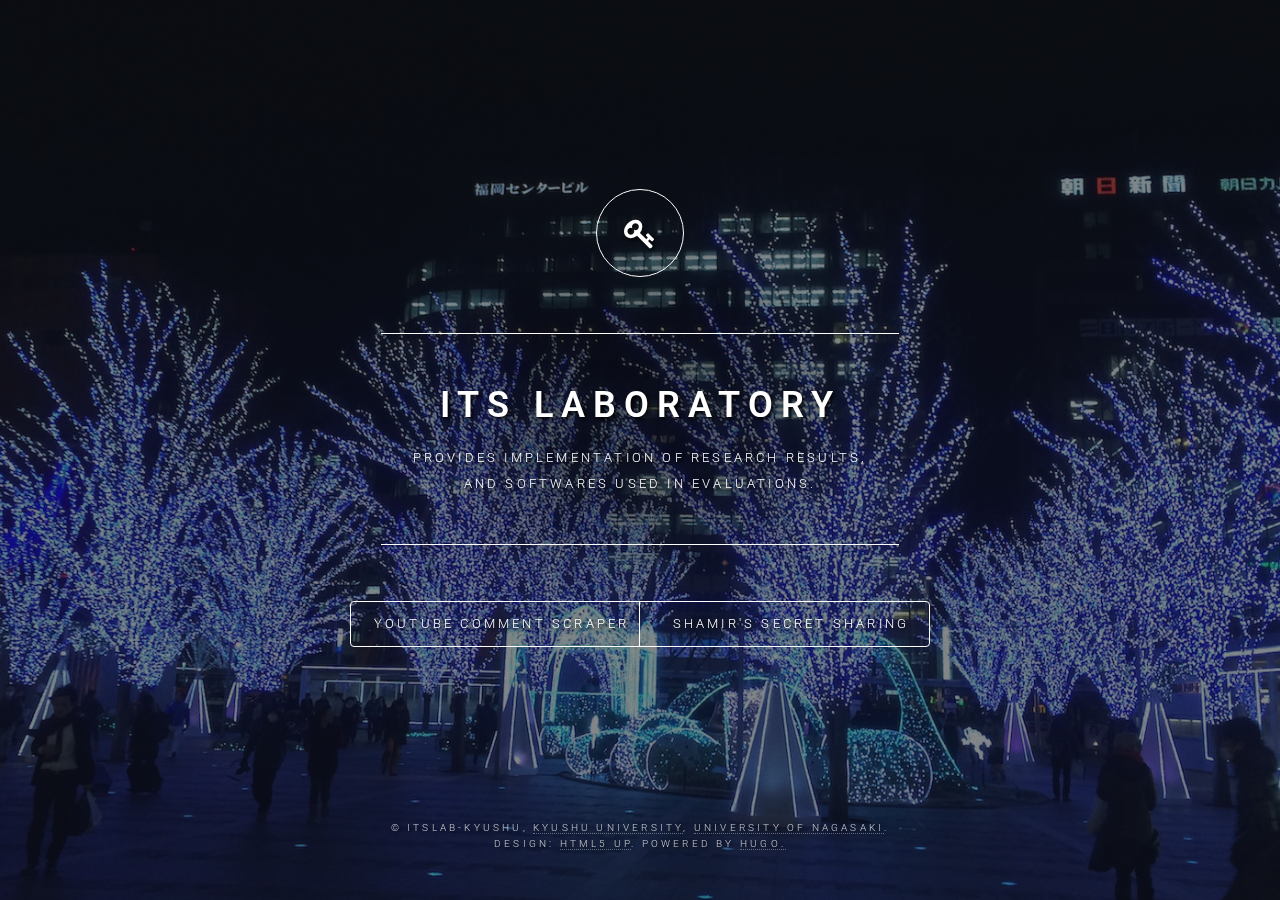
==== index.html @ bc0db04b "Update documentation" ====
<!DOCTYPE html> <html> <head> <meta name="generator" content="Hugo 0.18.1"> <title>ITS Laboratory</title> <meta charset="utf-8"> <meta name="viewport" content="width=device-width,initial-scale=1,user-scalable=no"> <link href="https://fonts.googleapis.com/css?family=Roboto" rel="stylesheet"> <link rel="stylesheet" href="/css/main.css"> <link rel="stylesheet" href="/css/custom.css"> <noscript><link rel="stylesheet" href="/css/noscript.css"></noscript> </head> <body> <div id="wrapper"> <header id="header"> <div class="logo"> <span class="icon fa-key"></span> </div> <div class="content"> <div class="inner"> <h1>ITS Laboratory</h1> <p> Provides implementation of research results, <br> and softwares used in evaluations. </p> </div> </div> <nav> <ul> <li><a href="#youtube-comment-scraper">Youtube Comment Scraper</a></li> <li><a href="#sss">Shamir's Secret Sharing</a></li> </ul> </nav> </header> <div id="main"> <article id="youtube-comment-scraper"> <h2 class="major">Youtube Comment Scraper</h2> <span class="image main"><img class="blur" src="/img/youtube-comment-scraper.png" alt=""></span> <p><a href="https://itslab-kyushu.github.io/youtube-comment-scraper/">Project Page</a></p> <p> Scraping comments from YouTube. This tool is used to collect comments in order to make a dataset for detecting cyberbullying comments. </p> <h3>Publications</h3> <ul> <li> Ziyi Li, <a href="https://www.jkawamoto.info">Junpei Kawamoto</a>, <a href="http://stap.ait.kyushu-u.ac.jp/~fengyk/index-e.html">Yaokai Feng</a>, and Kouichi Sakurai, “Cyberbullying Detection Using Parent-Child Relationship between Comments,” Proc. of the 18th International Conference on Information Integration and Web-based Applications &amp; Services (iiWAS2016), Singapore, Nov. 23-30, 2016. </li> </ul> </article> <article id="sss"> <h2 class="major">Secret Sharing</h2> <span class="image main"><img src="/img/sss.jpg" alt=""></span> <p><a href="https://itslab-kyushu.github.io/sss/">Project Page</a></p> <p> An Implementation of a Secret Sharing scheme. It provides both a GO library implementing a Secret Sharing scheme and a command line tool which distributes and reconstructs your secret files. This software is used as a building block of our proposal, Cross-Group Secret Sharing scheme. </p> <h3>Publications</h3> <ul> <li> Chenyutao Ke, <a href="http://sun.ac.jp/prof/anada/">Hiroaki Anada</a>, <a href="https://www.jkawamoto.info">Junpei Kawamoto</a>, <a href="http://www.is.c.titech.ac.jp/~morozov/">Kirill Morozov</a>, and Kouichi Sakurai, “<a href="http://hdl.handle.net/2324/1563374">Cross-group Secret Sharing for Secure Cloud Storage Service</a>,” Proc. of the Annual International Conference on Ubiquitous Information Management and Communication (IMCOM 2016), pp.63:1-63:8, Vietnam, Jan.4-6, 2016. </li> </ul> </article> </div> <footer id="footer"> <p class="copyright"> &copy; itslab-kyushu, <a href="http://portal.isee.kyushu-u.ac.jp/e/">Kyushu University</a>, <a href="http://sun.ac.jp/e/">University of Nagasaki</a>. <br> Design: <a href="https://html5up.net">HTML5 UP</a>. Powered by <a href="https://www.gohugo.io/">Hugo.</a> </p> </footer> </div> <div id="bg"></div> <script src="/js/jquery.min.js"></script> <script src="/js/skel.min.js"></script> <script src="/js/util.js"></script> <script src="/js/main.js"></script> </body> </html>
---- css/main.css ----
@import url(font-awesome.min.css);@import url("https://fonts.googleapis.com/css?family=Source+Sans+Pro:300italic,600italic,300,600");html,body,div,span,applet,object,iframe,h1,h2,h3,h4,h5,h6,p,blockquote,pre,a,abbr,acronym,address,big,cite,code,del,dfn,em,img,ins,kbd,q,s,samp,small,strike,strong,sub,sup,tt,var,b,u,i,center,dl,dt,dd,ol,ul,li,fieldset,form,label,legend,table,caption,tbody,tfoot,thead,tr,th,td,article,aside,canvas,details,embed,figure,figcaption,footer,header,hgroup,menu,nav,output,ruby,section,summary,time,mark,audio,video{margin:0;padding:0;border:0;font-size:100%;font:inherit;vertical-align:baseline}article,aside,details,figcaption,figure,footer,header,hgroup,menu,nav,section{display:block}body{line-height:1}ol,ul{list-style:none}blockquote,q{quotes:none}blockquote:before,blockquote:after,q:before,q:after{content:'';content:none}table{border-collapse:collapse;border-spacing:0}body{-webkit-text-size-adjust:none}*,*:before,*:after{-moz-box-sizing:border-box;-webkit-box-sizing:border-box;box-sizing:border-box}@-ms-viewport{width:device-width}@media screen and (max-width:480px){html,body{min-width:320px}}body{background:#1b1f22}body.is-loading *,body.is-loading *:before,body.is-loading *:after,body.is-switching *,body.is-switching *:before,body.is-switching *:after{-moz-animation:none!important;-webkit-animation:none!important;-ms-animation:none!important;animation:none!important;-moz-transition:none!important;-webkit-transition:none!important;-ms-transition:none!important;transition:none!important;-moz-transition-delay:none!important;-webkit-transition-delay:none!important;-ms-transition-delay:none!important;transition-delay:none!important}html{font-size:16pt}@media screen and (max-width:1680px){html{font-size:12pt}}@media screen and (max-width:736px){html{font-size:11pt}}@media screen and (max-width:360px){html{font-size:10pt}}body,input,select,textarea{color:#fff;font-family:"Source Sans Pro",sans-serif;font-weight:300;font-size:1rem;line-height:1.65}a{-moz-transition:color .2s ease-in-out,background-color .2s ease-in-out,border-bottom-color .2s ease-in-out;-webkit-transition:color .2s ease-in-out,background-color .2s ease-in-out,border-bottom-color .2s ease-in-out;-ms-transition:color .2s ease-in-out,background-color .2s ease-in-out,border-bottom-color .2s ease-in-out;transition:color .2s ease-in-out,background-color .2s ease-in-out,border-bottom-color .2s ease-in-out;border-bottom:dotted 1px rgba(255,255,255,0.5);text-decoration:none;color:inherit}a:hover{border-bottom-color:transparent}strong,b{color:#fff;font-weight:600}em,i{font-style:italic}p{margin:0 0 2rem 0}h1,h2,h3,h4,h5,h6{color:#fff;font-weight:600;line-height:1.5;margin:0 0 1rem 0;text-transform:uppercase;letter-spacing:.2rem}h1 a,h2 a,h3 a,h4 a,h5 a,h6 a{color:inherit;text-decoration:none}h1.major,h2.major,h3.major,h4.major,h5.major,h6.major{border-bottom:solid 1px #fff;width:-moz-max-content;width:-webkit-max-content;width:-ms-max-content;width:max-content;padding-bottom:.5rem;margin:0 0 2rem 0}h1{font-size:2.25rem;line-height:1.3;letter-spacing:.5rem}h2{font-size:1.5rem;line-height:1.4;letter-spacing:.5rem}h3{font-size:1rem}h4{font-size:.8rem}h5{font-size:.7rem}h6{font-size:.6rem}@media screen and (max-width:736px){h1{font-size:1.75rem;line-height:1.4}h2{font-size:1.25em;line-height:1.5}}sub{font-size:.8rem;position:relative;top:.5rem}sup{font-size:.8rem;position:relative;top:-0.5rem}blockquote{border-left:solid 4px #fff;font-style:italic;margin:0 0 2rem 0;padding:.5rem 0 .5rem 2rem}code{background:rgba(255,255,255,0.075);border-radius:4px;font-family:"Courier New",monospace;font-size:.9rem;margin:0 .25rem;padding:.25rem .65rem}pre{-webkit-overflow-scrolling:touch;font-family:"Courier New",monospace;font-size:.9rem;margin:0 0 2rem 0}pre code{display:block;line-height:1.75;padding:1rem 1.5rem;overflow-x:auto}hr{border:0;border-bottom:solid 1px #fff;margin:2.75rem 0}.align-left{text-align:left}.align-center{text-align:center}.align-right{text-align:right}form{margin:0 0 2.5rem 0}form .field{margin:0 0 1.5rem 0}form .field.half{width:50%;float:left;padding:0 0 0 .75rem}form .field.half.first{padding:0 .75rem 0 0}form>.actions{margin:1.875rem 0 0 0!important}@media screen and (max-width:736px){form .field{margin:0 0 1.125rem 0}form .field.half{padding:0 0 0 .5625rem}form .field.half.first{padding:0 .5625rem 0 0}form>.actions{margin:1.5rem 0 0 0!important}}@media screen and (max-width:480px){form .field.half{width:100%;float:none;padding:0}form .field.half.first{padding:0}}label{color:#fff;display:block;font-size:.8rem;font-weight:300;letter-spacing:.2rem;line-height:1.5;margin:0 0 1rem 0;text-transform:uppercase}input[type="text"],input[type="password"],input[type="email"],input[type="tel"],select,textarea{-moz-appearance:none;-webkit-appearance:none;-ms-appearance:none;appearance:none;-moz-transition:border-color .2s ease-in-out,box-shadow .2s ease-in-out,background-color .2s ease-in-out;-webkit-transition:border-color .2s ease-in-out,box-shadow .2s ease-in-out,background-color .2s ease-in-out;-ms-transition:border-color .2s ease-in-out,box-shadow .2s ease-in-out,background-color .2s ease-in-out;transition:border-color .2s ease-in-out,box-shadow .2s ease-in-out,background-color .2s ease-in-out;background:transparent;border-radius:4px;border:solid 1px #fff;color:inherit;display:block;outline:0;padding:0 1rem;text-decoration:none;width:100%}input[type="text"]:invalid,input[type="password"]:invalid,input[type="email"]:invalid,input[type="tel"]:invalid,select:invalid,textarea:invalid{box-shadow:none}input[type="text"]:focus,input[type="password"]:focus,input[type="email"]:focus,input[type="tel"]:focus,select:focus,textarea:focus{background:rgba(255,255,255,0.075);border-color:#fff;box-shadow:0 0 0 1px #fff}select option{background:#1b1f22;color:#fff}.select-wrapper{text-decoration:none;display:block;position:relative}.select-wrapper:before{-moz-osx-font-smoothing:grayscale;-webkit-font-smoothing:antialiased;font-family:FontAwesome;font-style:normal;font-weight:normal;text-transform:none!important}.select-wrapper:before{color:#fff;content:'\f107';display:block;height:2.75rem;line-height:calc(2.75rem+0em);pointer-events:none;position:absolute;right:0;text-align:center;top:0;width:2.75rem}.select-wrapper select::-ms-expand{display:none}input[type="text"],input[type="password"],input[type="email"],select{height:2.75rem}textarea{padding:.75rem 1rem}input[type="checkbox"],input[type="radio"]{-moz-appearance:none;-webkit-appearance:none;-ms-appearance:none;appearance:none;display:block;float:left;margin-right:-2rem;opacity:0;width:1rem;z-index:-1}input[type="checkbox"]+label,input[type="radio"]+label{text-decoration:none;-moz-user-select:none;-webkit-user-select:none;-ms-user-select:none;user-select:none;color:#fff;cursor:pointer;display:inline-block;font-size:.8rem;font-weight:300;margin:0 0 .5rem 0;padding-left:2.65rem;padding-right:.75rem;position:relative}input[type="checkbox"]+label:before,input[type="radio"]+label:before{-moz-osx-font-smoothing:grayscale;-webkit-font-smoothing:antialiased;font-family:FontAwesome;font-style:normal;font-weight:normal;text-transform:none!important}input[type="checkbox"]+label:before,input[type="radio"]+label:before{-moz-transition:border-color .2s ease-in-out,box-shadow .2s ease-in-out,background-color .2s ease-in-out;-webkit-transition:border-color .2s ease-in-out,box-shadow .2s ease-in-out,background-color .2s ease-in-out;-ms-transition:border-color .2s ease-in-out,box-shadow .2s ease-in-out,background-color .2s ease-in-out;transition:border-color .2s ease-in-out,box-shadow .2s ease-in-out,background-color .2s ease-in-out;border-radius:4px;border:solid 1px #fff;content:'';display:inline-block;height:1.65rem;left:0;line-height:calc(1.58125rem+0em);position:absolute;text-align:center;top:-0.125rem;width:1.65rem}input[type="checkbox"]:checked+label:before,input[type="radio"]:checked+label:before{background:#fff!important;border-color:#fff!important;color:#1b1f22;content:'\f00c'}input[type="checkbox"]:focus+label:before,input[type="radio"]:focus+label:before{background:rgba(255,255,255,0.075);border-color:#fff;box-shadow:0 0 0 1px #fff}input[type="checkbox"]+label:before{border-radius:4px}input[type="radio"]+label:before{border-radius:100%}::-webkit-input-placeholder{color:rgba(255,255,255,0.5)!important;opacity:1.0}:-moz-placeholder{color:rgba(255,255,255,0.5)!important;opacity:1.0}::-moz-placeholder{color:rgba(255,255,255,0.5)!important;opacity:1.0}:-ms-input-placeholder{color:rgba(255,255,255,0.5)!important;opacity:1.0}.formerize-placeholder{color:rgba(255,255,255,0.5)!important;opacity:1.0}.box{border-radius:4px;border:solid 1px #fff;margin-bottom:2rem;padding:1.5em}.box>:last-child,.box>:last-child>:last-child,.box>:last-child>:last-child>:last-child{margin-bottom:0}.box.alt{border:0;border-radius:0;padding:0}.icon{text-decoration:none;border-bottom:0;position:relative}.icon:before{-moz-osx-font-smoothing:grayscale;-webkit-font-smoothing:antialiased;font-family:FontAwesome;font-style:normal;font-weight:normal;text-transform:none!important}.icon>.label{display:none}.image{border-radius:4px;border:0;display:inline-block;position:relative}.image:before{-moz-pointer-events:none;-webkit-pointer-events:none;-ms-pointer-events:none;pointer-events:none;background-image:url("../img/overlay.png");background-color:rgba(19,21,25,0.5);border-radius:4px;content:'';display:block;height:100%;left:0;opacity:.5;position:absolute;top:0;width:100%}.image img{border-radius:4px;display:block}.image.left,.image.right{max-width:40%}.image.left img,.image.right img{width:100%}.image.left{float:left;padding:0 1.5em 1em 0;top:.25em}.image.right{float:right;padding:0 0 1em 1.5em;top:.25em}.image.fit{display:block;margin:0 0 2rem 0;width:100%}.image.fit img{width:100%}.image.main{display:block;margin:2.5rem 0;width:100%}.image.main img{width:100%}@media screen and (max-width:736px){.image.main{margin:2rem 0}}@media screen and (max-width:480px){.image.main{margin:1.5rem 0}}ol{list-style:decimal;margin:0 0 2rem 0;padding-left:1.25em}ol li{padding-left:.25em}ul{list-style:disc;margin:0 0 2rem 0;padding-left:1em}ul li{padding-left:.5em}ul.alt{list-style:none;padding-left:0}ul.alt li{border-top:solid 1px #fff;padding:.5em 0}ul.alt li:first-child{border-top:0;padding-top:0}ul.icons{cursor:default;list-style:none;padding-left:0}ul.icons li{display:inline-block;padding:0 .75em 0 0}ul.icons li:last-child{padding-right:0}ul.icons li a{border-radius:100%;box-shadow:inset 0 0 0 1px #fff;display:inline-block;height:2.25rem;line-height:2.25rem;text-align:center;width:2.25rem}ul.icons li a:hover{background-color:rgba(255,255,255,0.075)}ul.icons li a:active{background-color:rgba(255,255,255,0.175)}ul.actions{cursor:default;list-style:none;padding-left:0}ul.actions li{display:inline-block;padding:0 1rem 0 0;vertical-align:middle}ul.actions li:last-child{padding-right:0}ul.actions.small li{padding:0 .5rem 0 0}ul.actions.vertical li{display:block;padding:1rem 0 0 0}ul.actions.vertical li:first-child{padding-top:0}ul.actions.vertical li>*{margin-bottom:0}ul.actions.vertical.small li{padding:.5rem 0 0 0}ul.actions.vertical.small li:first-child{padding-top:0}ul.actions.fit{display:table;margin-left:-1rem;padding:0;table-layout:fixed;width:calc(100%+1rem)}ul.actions.fit li{display:table-cell;padding:0 0 0 1rem}ul.actions.fit li>*{margin-bottom:0}ul.actions.fit.small{margin-left:-0.5rem;width:calc(100%+0.5rem)}ul.actions.fit.small li{padding:0 0 0 .5rem}@media screen and (max-width:480px){ul.actions{margin:0 0 2rem 0}ul.actions li{padding:1rem 0 0 0;display:block;text-align:center;width:100%}ul.actions li:first-child{padding-top:0}ul.actions li>*{width:100%;margin:0!important}ul.actions li>*.icon:before{margin-left:-2em}ul.actions.small li{padding:.5rem 0 0 0}ul.actions.small li:first-child{padding-top:0}}dl{margin:0 0 2rem 0}dl dt{display:block;font-weight:600;margin:0 0 1rem 0}dl dd{margin-left:2rem}.table-wrapper{-webkit-overflow-scrolling:touch;overflow-x:auto}table{margin:0 0 2rem 0;width:100%}table tbody tr{border:solid 1px #fff;border-left:0;border-right:0}table tbody tr:nth-child(2n+1){background-color:rgba(255,255,255,0.075)}table td{padding:.75em .75em}table th{color:#fff;font-size:.9em;font-weight:600;padding:0 .75em .75em .75em;text-align:left}table thead{border-bottom:solid 2px #fff}table tfoot{border-top:solid 2px #fff}table.alt{border-collapse:separate}table.alt tbody tr td{border:solid 1px #fff;border-left-width:0;border-top-width:0}table.alt tbody tr td:first-child{border-left-width:1px}table.alt tbody tr:first-child td{border-top-width:1px}table.alt thead{border-bottom:0}table.alt tfoot{border-top:0}input[type="submit"],input[type="reset"],input[type="button"],button,.button{-moz-appearance:none;-webkit-appearance:none;-ms-appearance:none;appearance:none;-moz-transition:background-color .2s ease-in-out,color .2s ease-in-out;-webkit-transition:background-color .2s ease-in-out,color .2s ease-in-out;-ms-transition:background-color .2s ease-in-out,color .2s ease-in-out;transition:background-color .2s ease-in-out,color .2s ease-in-out;background-color:transparent;border-radius:4px;border:0;box-shadow:inset 0 0 0 1px #fff;color:#fff!important;cursor:pointer;display:inline-block;font-size:.8rem;font-weight:300;height:2.75rem;letter-spacing:.2rem;line-height:2.75rem;outline:0;padding:0 1.25rem 0 1.35rem;text-align:center;text-decoration:none;text-transform:uppercase;white-space:nowrap}input[type="submit"]:hover,input[type="reset"]:hover,input[type="button"]:hover,button:hover,.button:hover{background-color:rgba(255,255,255,0.075)}input[type="submit"]:active,input[type="reset"]:active,input[type="button"]:active,button:active,.button:active{background-color:rgba(255,255,255,0.175)}input[type="submit"].icon:before,input[type="reset"].icon:before,input[type="button"].icon:before,button.icon:before,.button.icon:before{margin-right:.5em}input[type="submit"].fit,input[type="reset"].fit,input[type="button"].fit,button.fit,.button.fit{display:block;margin:0 0 1rem 0;width:100%}input[type="submit"].special,input[type="reset"].special,input[type="button"].special,button.special,.button.special{background-color:#fff;color:#1b1f22!important;font-weight:600}input[type="submit"].disabled,input[type="submit"]:disabled,input[type="reset"].disabled,input[type="reset"]:disabled,input[type="button"].disabled,input[type="button"]:disabled,button.disabled,button:disabled,.button.disabled,.button:disabled{-moz-pointer-events:none;-webkit-pointer-events:none;-ms-pointer-events:none;pointer-events:none;cursor:default;opacity:.25}input[type="submit"],input[type="reset"],input[type="button"],button{line-height:calc(2.75rem - 2px)}#bg{-moz-transform:scale(1.0);-webkit-transform:scale(1.0);-ms-transform:scale(1.0);transform:scale(1.0);-webkit-backface-visibility:hidden;position:fixed;top:0;left:0;width:100%;height:100vh;z-index:1}#bg:before,#bg:after{content:'';display:block;position:absolute;top:0;left:0;width:100%;height:100%}#bg:before{-moz-transition:background-color 2.5s ease-in-out;-webkit-transition:background-color 2.5s ease-in-out;-ms-transition:background-color 2.5s ease-in-out;transition:background-color 2.5s ease-in-out;-moz-transition-delay:.75s;-webkit-transition-delay:.75s;-ms-transition-delay:.75s;transition-delay:.75s;background-image:linear-gradient(to top,rgba(19,21,25,0.5),rgba(19,21,25,0.5)),url("../img/overlay.png");background-size:auto,256px 256px;background-position:center,center;background-repeat:no-repeat,repeat;z-index:2}#bg:after{-moz-transform:scale(1.125);-webkit-transform:scale(1.125);-ms-transform:scale(1.125);transform:scale(1.125);-moz-transition:-moz-transform .325s ease-in-out,-moz-filter .325s ease-in-out;-webkit-transition:-webkit-transform .325s ease-in-out,-webkit-filter .325s ease-in-out;-ms-transition:-ms-transform .325s ease-in-out,-ms-filter .325s ease-in-out;transition:transform .325s ease-in-out,filter .325s ease-in-out;background-image:url("../img/bg.jpg");background-position:center;background-size:cover;background-repeat:no-repeat;z-index:1}body.is-article-visible #bg:after{-moz-transform:scale(1.0825);-webkit-transform:scale(1.0825);-ms-transform:scale(1.0825);transform:scale(1.0825);-moz-filter:blur(0.2rem);-webkit-filter:blur(0.2rem);-ms-filter:blur(0.2rem);filter:blur(0.2rem)}body.is-loading #bg:before{background-color:#000}#wrapper{display:-moz-flex;display:-webkit-flex;display:-ms-flex;display:flex;-moz-flex-direction:column;-webkit-flex-direction:column;-ms-flex-direction:column;flex-direction:column;-moz-align-items:center;-webkit-align-items:center;-ms-align-items:center;align-items:center;-moz-justify-content:space-between;-webkit-justify-content:space-between;-ms-justify-content:space-between;justify-content:space-between;position:relative;min-height:100vh;width:100%;padding:4rem 2rem;z-index:3}#wrapper:before{content:'';display:block}@media screen and (max-width:1680px){#wrapper{padding:3rem 2rem}}@media screen and (max-width:736px){#wrapper{padding:2rem 1rem}}@media screen and (max-width:480px){#wrapper{padding:1rem}}#header{display:-moz-flex;display:-webkit-flex;display:-ms-flex;display:flex;-moz-flex-direction:column;-webkit-flex-direction:column;-ms-flex-direction:column;flex-direction:column;-moz-align-items:center;-webkit-align-items:center;-ms-align-items:center;align-items:center;-moz-transition:-moz-transform .325s ease-in-out,-moz-filter .325s ease-in-out,opacity .325s ease-in-out;-webkit-transition:-webkit-transform .325s ease-in-out,-webkit-filter .325s ease-in-out,opacity .325s ease-in-out;-ms-transition:-ms-transform .325s ease-in-out,-ms-filter .325s ease-in-out,opacity .325s ease-in-out;transition:transform .325s ease-in-out,filter .325s ease-in-out,opacity .325s ease-in-out;background-image:-moz-radial-gradient(rgba(0,0,0,0.25) 25%,transparent 55%);background-image:-webkit-radial-gradient(rgba(0,0,0,0.25) 25%,transparent 55%);background-image:-ms-radial-gradient(rgba(0,0,0,0.25) 25%,transparent 55%);background-image:radial-gradient(rgba(0,0,0,0.25) 25%,transparent 55%);max-width:100%;text-align:center}#header>*{-moz-transition:opacity .325s ease-in-out;-webkit-transition:opacity .325s ease-in-out;-ms-transition:opacity .325s ease-in-out;transition:opacity .325s ease-in-out;position:relative;margin-top:3.5rem}#header>*:before{content:'';display:block;position:absolute;top:calc(-3.5rem - 1px);left:calc(50% - 1px);width:1px;height:calc(3.5rem+1px);background:#fff}#header>:first-child{margin-top:0}#header>:first-child:before{display:none}#header .logo{width:5.5rem;height:5.5rem;line-height:5.5rem;border:solid 1px #fff;border-radius:100%}#header .logo .icon:before{font-size:2rem}#header .content{border-style:solid;border-color:#fff;border-top-width:1px;border-bottom-width:1px;max-width:100%}#header .content .inner{-moz-transition:max-height .75s ease,padding .75s ease,opacity .325s ease-in-out;-webkit-transition:max-height .75s ease,padding .75s ease,opacity .325s ease-in-out;-ms-transition:max-height .75s ease,padding .75s ease,opacity .325s ease-in-out;transition:max-height .75s ease,padding .75s ease,opacity .325s ease-in-out;-moz-transition-delay:.25s;-webkit-transition-delay:.25s;-ms-transition-delay:.25s;transition-delay:.25s;padding:3rem 2rem;max-height:40rem;overflow:hidden}#header .content .inner>:last-child{margin-bottom:0}#header .content p{text-transform:uppercase;letter-spacing:.2rem;font-size:.8rem;line-height:2}#header nav ul{display:-moz-flex;display:-webkit-flex;display:-ms-flex;display:flex;margin-bottom:0;list-style:none;padding-left:0;border:solid 1px #fff;border-radius:4px}#header nav ul li{padding-left:0;border-left:solid 1px #fff}#header nav ul li:first-child{border-left:0}#header nav ul li a{display:block;min-width:7.5rem;height:2.75rem;line-height:2.75rem;padding:0 1.25rem 0 1.45rem;text-transform:uppercase;letter-spacing:.2rem;font-size:.8rem;border-bottom:0}#header nav ul li a:hover{background-color:rgba(255,255,255,0.075)}#header nav ul li a:active{background-color:rgba(255,255,255,0.175)}#header nav.use-middle:after{content:'';display:block;position:absolute;top:0;left:calc(50% - 1px);width:1px;height:100%;background:#fff}#header nav.use-middle ul li.is-middle{border-left:0}body.is-article-visible #header{-moz-transform:scale(0.95);-webkit-transform:scale(0.95);-ms-transform:scale(0.95);transform:scale(0.95);-moz-filter:blur(0.1rem);-webkit-filter:blur(0.1rem);-ms-filter:blur(0.1rem);filter:blur(0.1rem);opacity:0}body.is-loading #header{-moz-filter:blur(0.125rem);-webkit-filter:blur(0.125rem);-ms-filter:blur(0.125rem);filter:blur(0.125rem)}body.is-loading #header>*{opacity:0}body.is-loading #header .content .inner{max-height:0;padding-top:0;padding-bottom:0;opacity:0}@media screen and (max-width:980px){#header .content p br{display:none}}@media screen and (max-width:736px){#header>*{margin-top:2rem}#header>*:before{top:calc(-2rem - 1px);height:calc(2rem+1px)}#header .logo{width:4.75rem;height:4.75rem;line-height:4.75rem}#header .logo .icon:before{font-size:1.75rem}#header .content .inner{padding:2.5rem 1rem}#header .content p{line-height:1.875}}@media screen and (max-width:480px){#header{padding:1.5rem 0}#header .content .inner{padding:2.5rem 0}#header nav ul{-moz-flex-direction:column;-webkit-flex-direction:column;-ms-flex-direction:column;flex-direction:column;min-width:10rem;max-width:100%}#header nav ul li{border-left:0;border-top:solid 1px #fff}#header nav ul li:first-child{border-top:0}#header nav ul li a{height:3rem;line-height:3rem;min-width:0;width:100%}#header nav.use-middle:after{display:none}}#main{-moz-flex-grow:1;-webkit-flex-grow:1;-ms-flex-grow:1;flex-grow:1;-moz-flex-shrink:1;-webkit-flex-shrink:1;-ms-flex-shrink:1;flex-shrink:1;display:-moz-flex;display:-webkit-flex;display:-ms-flex;display:flex;-moz-align-items:center;-webkit-align-items:center;-ms-align-items:center;align-items:center;-moz-justify-content:center;-webkit-justify-content:center;-ms-justify-content:center;justify-content:center;-moz-flex-direction:column;-webkit-flex-direction:column;-ms-flex-direction:column;flex-direction:column;position:relative;max-width:100%;z-index:3}#main article{-moz-transform:translateY(0.25rem);-webkit-transform:translateY(0.25rem);-ms-transform:translateY(0.25rem);transform:translateY(0.25rem);-moz-transition:opacity .325s ease-in-out,-moz-transform .325s ease-in-out;-webkit-transition:opacity .325s ease-in-out,-webkit-transform .325s ease-in-out;-ms-transition:opacity .325s ease-in-out,-ms-transform .325s ease-in-out;transition:opacity .325s ease-in-out,transform .325s ease-in-out;padding:4.5rem 2.5rem 1.5rem 2.5rem;position:relative;width:40rem;max-width:100%;background-color:rgba(27,31,34,0.85);border-radius:4px;opacity:0}#main article.active{-moz-transform:translateY(0);-webkit-transform:translateY(0);-ms-transform:translateY(0);transform:translateY(0);opacity:1}#main article .close{display:block;position:absolute;top:0;right:0;width:4rem;height:4rem;cursor:pointer;text-indent:4rem;overflow:hidden;white-space:nowrap}#main article .close:before{-moz-transition:background-color .2s ease-in-out;-webkit-transition:background-color .2s ease-in-out;-ms-transition:background-color .2s ease-in-out;transition:background-color .2s ease-in-out;content:'';display:block;position:absolute;top:.75rem;left:.75rem;width:2.5rem;height:2.5rem;border-radius:100%;background-position:center;background-image:url("data:image/svg+xml;charset=utf8,%3Csvgxmlns='http://www.w3.org/2000/svg'xmlns:xlink='http://www.w3.org/1999/xlink'width='20px'height='20px'viewBox='002020'zoomAndPan='disable'%3E%3Cstyle%3Eline%7Bstroke:%23ffffff%3Bstroke-width:1%3B%7D%3C/style%3E%3Clinex1='2'y1='2'x2='18'y2='18'/%3E%3Clinex1='18'y1='2'x2='2'y2='18'/%3E%3C/svg%3E");background-size:20px 20px;background-repeat:no-repeat}#main article .close:hover:before{background-color:rgba(255,255,255,0.075)}#main article .close:active:before{background-color:rgba(255,255,255,0.175)}@media screen and (max-width:736px){#main article{padding:3.5rem 2rem .5rem 2rem}#main article .close:before{top:.875rem;left:.875rem;width:2.25rem;height:2.25rem;background-size:14px 14px}}@media screen and (max-width:480px){#main article{padding:3rem 1.5rem .5rem 1.5rem}}#footer{-moz-transition:-moz-transform .325s ease-in-out,-moz-filter .325s ease-in-out,opacity .325s ease-in-out;-webkit-transition:-webkit-transform .325s ease-in-out,-webkit-filter .325s ease-in-out,opacity .325s ease-in-out;-ms-transition:-ms-transform .325s ease-in-out,-ms-filter .325s ease-in-out,opacity .325s ease-in-out;transition:transform .325s ease-in-out,filter .325s ease-in-out,opacity .325s ease-in-out;width:100%;max-width:100%;margin-top:2rem;text-align:center}#footer .copyright{letter-spacing:.2rem;font-size:.6rem;opacity:.75;margin-bottom:0;text-transform:uppercase}body.is-article-visible #footer{-moz-transform:scale(0.95);-webkit-transform:scale(0.95);-ms-transform:scale(0.95);transform:scale(0.95);-moz-filter:blur(0.1rem);-webkit-filter:blur(0.1rem);-ms-filter:blur(0.1rem);filter:blur(0.1rem);opacity:0}body.is-loading #footer{opacity:0}
---- css/custom.css ----
body{font-family:'Roboto',sans-serif;text-shadow:2px 2px 4px black}.blur{filter:blur(1px);-webkit-filter:blur(1px)}
---- css/noscript.css ----
#main article{opacity:1;margin:4rem 0 0 0}
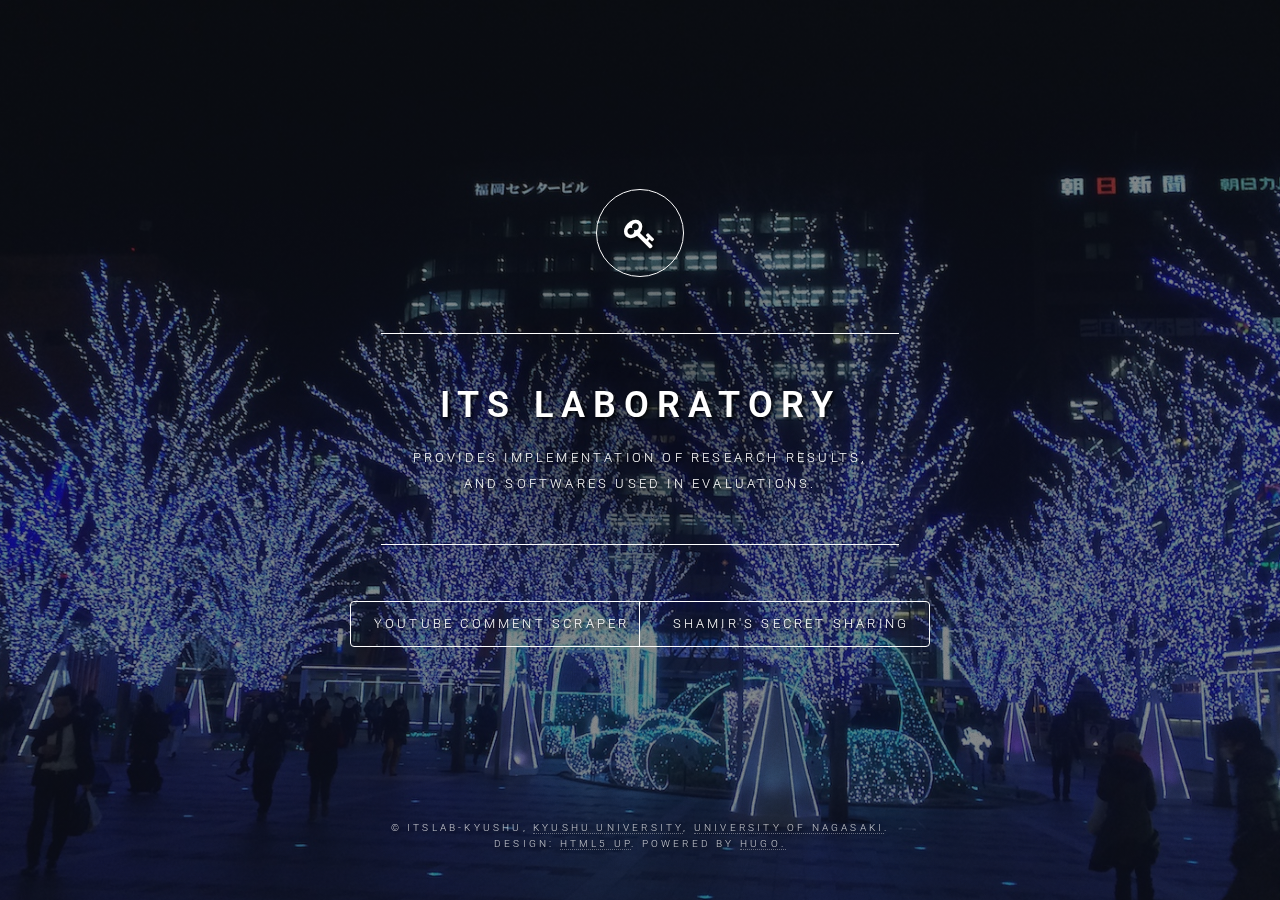
==== commit d0259bf3: "Update documentation" ====
--- a/index.html
+++ b/index.html
@@ -1 +1 @@
-<!DOCTYPE html> <html> <head> <meta name="generator" content="Hugo 0.18.1"> <title>ITS Laboratory</title> <meta charset="utf-8"> <meta name="viewport" content="width=device-width,initial-scale=1,user-scalable=no"> <link href="https://fonts.googleapis.com/css?family=Roboto" rel="stylesheet"> <link rel="stylesheet" href="/css/main.css"> <link rel="stylesheet" href="/css/custom.css"> <noscript><link rel="stylesheet" href="/css/noscript.css"></noscript> </head> <body> <div id="wrapper"> <header id="header"> <div class="logo"> <span class="icon fa-key"></span> </div> <div class="content"> <div class="inner"> <h1>ITS Laboratory</h1> <p> Provides implementation of research results, <br> and softwares used in evaluations. </p> </div> </div> <nav> <ul> <li><a href="#youtube-comment-scraper">Youtube Comment Scraper</a></li> <li><a href="#sss">Shamir's Secret Sharing</a></li> </ul> </nav> </header> <div id="main"> <article id="youtube-comment-scraper"> <h2 class="major">Youtube Comment Scraper</h2> <span class="image main"><img class="blur" src="/img/youtube-comment-scraper.png" alt=""></span> <p><a href="https://itslab-kyushu.github.io/youtube-comment-scraper/">Project Page</a></p> <p> Scraping comments from YouTube. This tool is used to collect comments in order to make a dataset for detecting cyberbullying comments. </p> <h3>Publications</h3> <ul> <li> Ziyi Li, <a href="https://www.jkawamoto.info">Junpei Kawamoto</a>, <a href="http://stap.ait.kyushu-u.ac.jp/~fengyk/index-e.html">Yaokai Feng</a>, and Kouichi Sakurai, “Cyberbullying Detection Using Parent-Child Relationship between Comments,” Proc. of the 18th International Conference on Information Integration and Web-based Applications &amp; Services (iiWAS2016), Singapore, Nov. 23-30, 2016. </li> </ul> </article> <article id="sss"> <h2 class="major">Secret Sharing</h2> <span class="image main"><img src="/img/sss.jpg" alt=""></span> <p><a href="https://itslab-kyushu.github.io/sss/">Project Page</a></p> <p> An Implementation of a Secret Sharing scheme. It provides both a GO library implementing a Secret Sharing scheme and a command line tool which distributes and reconstructs your secret files. This software is used as a building block of our proposal, Cross-Group Secret Sharing scheme. </p> <h3>Publications</h3> <ul> <li> Chenyutao Ke, <a href="http://sun.ac.jp/prof/anada/">Hiroaki Anada</a>, <a href="https://www.jkawamoto.info">Junpei Kawamoto</a>, <a href="http://www.is.c.titech.ac.jp/~morozov/">Kirill Morozov</a>, and Kouichi Sakurai, “<a href="http://hdl.handle.net/2324/1563374">Cross-group Secret Sharing for Secure Cloud Storage Service</a>,” Proc. of the Annual International Conference on Ubiquitous Information Management and Communication (IMCOM 2016), pp.63:1-63:8, Vietnam, Jan.4-6, 2016. </li> </ul> </article> </div> <footer id="footer"> <p class="copyright"> &copy; itslab-kyushu, <a href="http://portal.isee.kyushu-u.ac.jp/e/">Kyushu University</a>, <a href="http://sun.ac.jp/e/">University of Nagasaki</a>. <br> Design: <a href="https://html5up.net">HTML5 UP</a>. Powered by <a href="https://www.gohugo.io/">Hugo.</a> </p> </footer> </div> <div id="bg"></div> <script src="/js/jquery.min.js"></script> <script src="/js/skel.min.js"></script> <script src="/js/util.js"></script> <script src="/js/main.js"></script> </body> </html> +<!DOCTYPE html> <html> <head> <meta name="generator" content="Hugo 0.18.1"> <title>ITS Laboratory</title> <meta charset="utf-8"> <meta name="viewport" content="width=device-width,initial-scale=1,user-scalable=no"> <link href="https://fonts.googleapis.com/css?family=Roboto" rel="stylesheet"> <link rel="stylesheet" href="/css/main.css"> <link rel="stylesheet" href="/css/custom.css"> <noscript><link rel="stylesheet" href="/css/noscript.css"></noscript> </head> <body> <div id="wrapper"> <header id="header"> <div class="logo"> <span class="icon fa-key"></span> </div> <div class="content"> <div class="inner"> <h1>ITS Laboratory</h1> <p> Provides implementation of research results, <br> and softwares used in evaluations. </p> </div> </div> <nav> <ul> <li><a href="#youtube-comment-scraper">Youtube Comment Scraper</a></li> <li><a href="#sss">Shamir's Secret Sharing</a></li> </ul> </nav> </header> <div id="main"> <article id="youtube-comment-scraper"> <h2 class="major">Youtube Comment Scraper</h2> <span class="image main"><img class="blur" src="/img/youtube-comment-scraper.png" alt=""></span> <p><a href="https://itslab-kyushu.github.io/youtube-comment-scraper/">Project Page</a></p> <p> Scraping comments from YouTube. This tool is used to collect comments in order to make a dataset for detecting cyberbullying comments. </p> <h3>Publications</h3> <ul> <li> Ziyi Li, <a href="https://www.jkawamoto.info">Junpei Kawamoto</a>, <a href="http://stap.ait.kyushu-u.ac.jp/~fengyk/index-e.html">Yaokai Feng</a>, and Kouichi Sakurai, “Cyberbullying Detection Using Parent-Child Relationship between Comments,” Proc. of the 18th International Conference on Information Integration and Web-based Applications &amp; Services (iiWAS2016), Singapore, Nov. 23-30, 2016. </li> </ul> </article> <article id="sss"> <h2 class="major">Secret Sharing</h2> <span class="image main"><img src="/img/sss.jpg" alt=""></span> <p> An Implementation of a Secret Sharing scheme. It provides both a Go library implementing a Secret Sharing scheme and a command line tool which distributes and reconstructs your secret files. This software is used as a building block of our proposal, Cross-Group Secret Sharing scheme. </p> <p> <ul> <li><a href="https://itslab-kyushu.github.io/sss/">Secret Sharing based key-value datastore</a></li> <li><a href="https://itslab-kyushu.github.io/simple-kvs">Simple key-value datastore</a></li> </ul> </p> <h3>Publications</h3> <ul> <li> <a href="http://sun.ac.jp/prof/anada/">Hiroaki Anada</a>, <a href="https://www.jkawamoto.info">Junpei Kawamoto</a>, Chenyutao Ke, <a href="http://www.is.c.titech.ac.jp/~morozov/">Kirill Morozov</a>, and Kouichi Sakurai, “Cross-Group Secret Sharing Scheme for Secure Usage of Cloud Storage over Different Providers and Regions,” <a href="http://www.anrdoezrs.net/links/8186671/type/dlg/https://link.springer.com/journal/11227">The Journal of Supercomputing</a>. (to be published) </li> <li> Chenyutao Ke, <a href="http://sun.ac.jp/prof/anada/">Hiroaki Anada</a>, <a href="https://www.jkawamoto.info">Junpei Kawamoto</a>, <a href="http://www.is.c.titech.ac.jp/~morozov/">Kirill Morozov</a>, and Kouichi Sakurai, “<a href="http://hdl.handle.net/2324/1563374">Cross-group Secret Sharing for Secure Cloud Storage Service</a>,” Proc. of the Annual International Conference on Ubiquitous Information Management and Communication (IMCOM 2016), pp.63:1-63:8, Vietnam, Jan.4-6, 2016. </li> </ul> </article> </div> <footer id="footer"> <p class="copyright"> &copy; itslab-kyushu, <a href="http://portal.isee.kyushu-u.ac.jp/e/">Kyushu University</a>, <a href="http://sun.ac.jp/e/">University of Nagasaki</a>. <br> Design: <a href="https://html5up.net">HTML5 UP</a>. Powered by <a href="https://www.gohugo.io/">Hugo.</a> </p> </footer> </div> <div id="bg"></div> <script src="/js/jquery.min.js"></script> <script src="/js/skel.min.js"></script> <script src="/js/util.js"></script> <script src="/js/main.js"></script> </body> </html> 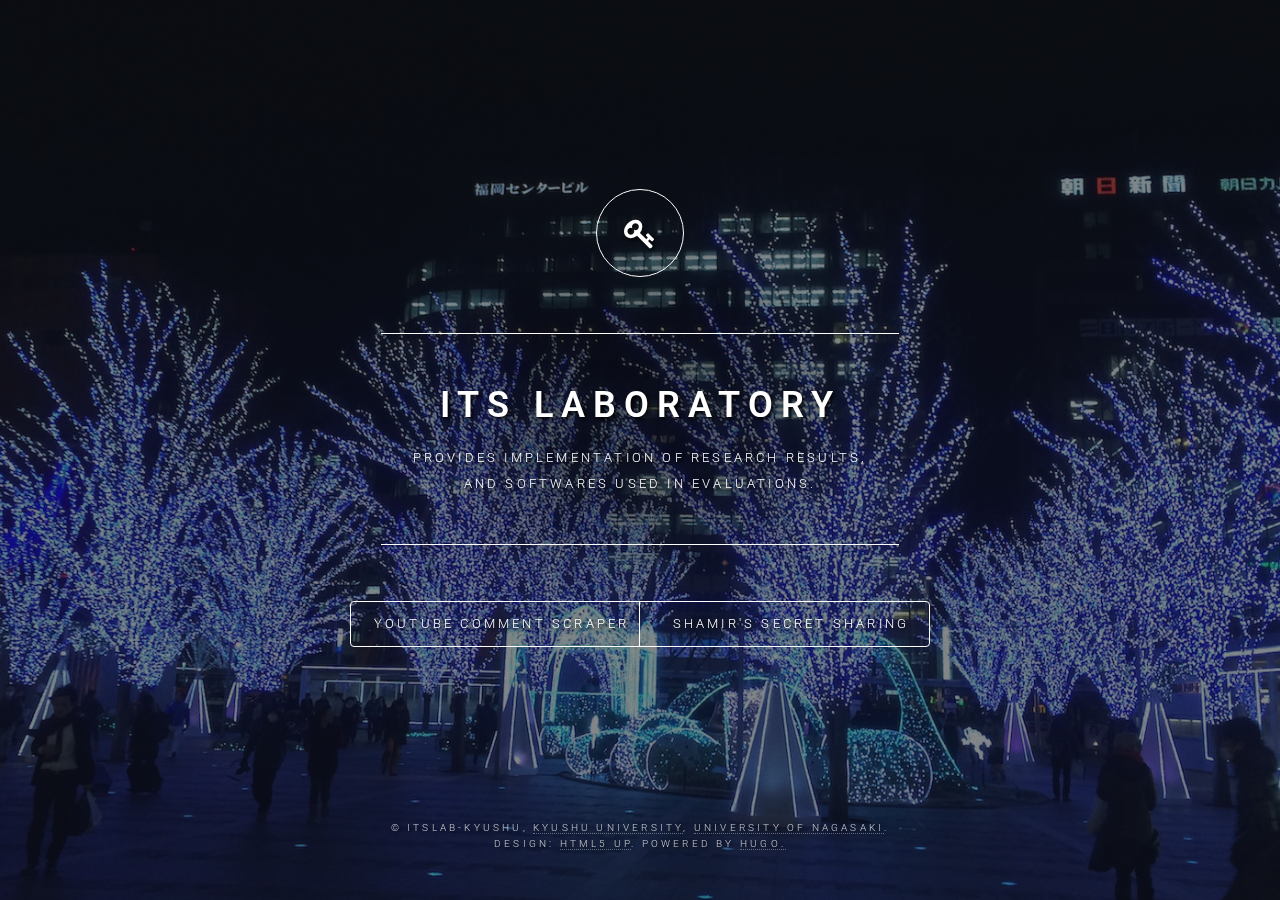
==== commit 75a1c452: "Update documentation" ====
--- a/index.html
+++ b/index.html
@@ -1 +1 @@
-<!DOCTYPE html> <html> <head> <meta name="generator" content="Hugo 0.18.1"> <title>ITS Laboratory</title> <meta charset="utf-8"> <meta name="viewport" content="width=device-width,initial-scale=1,user-scalable=no"> <link href="https://fonts.googleapis.com/css?family=Roboto" rel="stylesheet"> <link rel="stylesheet" href="/css/main.css"> <link rel="stylesheet" href="/css/custom.css"> <noscript><link rel="stylesheet" href="/css/noscript.css"></noscript> </head> <body> <div id="wrapper"> <header id="header"> <div class="logo"> <span class="icon fa-key"></span> </div> <div class="content"> <div class="inner"> <h1>ITS Laboratory</h1> <p> Provides implementation of research results, <br> and softwares used in evaluations. </p> </div> </div> <nav> <ul> <li><a href="#youtube-comment-scraper">Youtube Comment Scraper</a></li> <li><a href="#sss">Shamir's Secret Sharing</a></li> </ul> </nav> </header> <div id="main"> <article id="youtube-comment-scraper"> <h2 class="major">Youtube Comment Scraper</h2> <span class="image main"><img class="blur" src="/img/youtube-comment-scraper.png" alt=""></span> <p><a href="https://itslab-kyushu.github.io/youtube-comment-scraper/">Project Page</a></p> <p> Scraping comments from YouTube. This tool is used to collect comments in order to make a dataset for detecting cyberbullying comments. </p> <h3>Publications</h3> <ul> <li> Ziyi Li, <a href="https://www.jkawamoto.info">Junpei Kawamoto</a>, <a href="http://stap.ait.kyushu-u.ac.jp/~fengyk/index-e.html">Yaokai Feng</a>, and Kouichi Sakurai, “Cyberbullying Detection Using Parent-Child Relationship between Comments,” Proc. of the 18th International Conference on Information Integration and Web-based Applications &amp; Services (iiWAS2016), Singapore, Nov. 23-30, 2016. </li> </ul> </article> <article id="sss"> <h2 class="major">Secret Sharing</h2> <span class="image main"><img src="/img/sss.jpg" alt=""></span> <p> An Implementation of a Secret Sharing scheme. It provides both a Go library implementing a Secret Sharing scheme and a command line tool which distributes and reconstructs your secret files. This software is used as a building block of our proposal, Cross-Group Secret Sharing scheme. </p> <p> <ul> <li><a href="https://itslab-kyushu.github.io/sss/">Secret Sharing based key-value datastore</a></li> <li><a href="https://itslab-kyushu.github.io/simple-kvs">Simple key-value datastore</a></li> </ul> </p> <h3>Publications</h3> <ul> <li> <a href="http://sun.ac.jp/prof/anada/">Hiroaki Anada</a>, <a href="https://www.jkawamoto.info">Junpei Kawamoto</a>, Chenyutao Ke, <a href="http://www.is.c.titech.ac.jp/~morozov/">Kirill Morozov</a>, and Kouichi Sakurai, “Cross-Group Secret Sharing Scheme for Secure Usage of Cloud Storage over Different Providers and Regions,” <a href="http://www.anrdoezrs.net/links/8186671/type/dlg/https://link.springer.com/journal/11227">The Journal of Supercomputing</a>. (to be published) </li> <li> Chenyutao Ke, <a href="http://sun.ac.jp/prof/anada/">Hiroaki Anada</a>, <a href="https://www.jkawamoto.info">Junpei Kawamoto</a>, <a href="http://www.is.c.titech.ac.jp/~morozov/">Kirill Morozov</a>, and Kouichi Sakurai, “<a href="http://hdl.handle.net/2324/1563374">Cross-group Secret Sharing for Secure Cloud Storage Service</a>,” Proc. of the Annual International Conference on Ubiquitous Information Management and Communication (IMCOM 2016), pp.63:1-63:8, Vietnam, Jan.4-6, 2016. </li> </ul> </article> </div> <footer id="footer"> <p class="copyright"> &copy; itslab-kyushu, <a href="http://portal.isee.kyushu-u.ac.jp/e/">Kyushu University</a>, <a href="http://sun.ac.jp/e/">University of Nagasaki</a>. <br> Design: <a href="https://html5up.net">HTML5 UP</a>. Powered by <a href="https://www.gohugo.io/">Hugo.</a> </p> </footer> </div> <div id="bg"></div> <script src="/js/jquery.min.js"></script> <script src="/js/skel.min.js"></script> <script src="/js/util.js"></script> <script src="/js/main.js"></script> </body> </html> +<!DOCTYPE html> <html> <head> <meta name="generator" content="Hugo 0.18.1"> <title>ITS Laboratory</title> <meta charset="utf-8"> <meta name="viewport" content="width=device-width,initial-scale=1,user-scalable=no"> <link href="https://fonts.googleapis.com/css?family=Roboto" rel="stylesheet"> <link rel="stylesheet" href="/css/main.css"> <link rel="stylesheet" href="/css/custom.css"> <noscript><link rel="stylesheet" href="/css/noscript.css"></noscript> </head> <body> <div id="wrapper"> <header id="header"> <div class="logo"> <span class="icon fa-key"></span> </div> <div class="content"> <div class="inner"> <h1>ITS Laboratory</h1> <p> Provides implementation of research results, <br> and softwares used in evaluations. </p> </div> </div> <nav> <ul> <li><a href="#youtube-comment-scraper">Youtube Comment Scraper</a></li> <li><a href="#sss">Shamir's Secret Sharing</a></li> </ul> </nav> </header> <div id="main"> <article id="youtube-comment-scraper"> <h2 class="major">Youtube Comment Scraper</h2> <span class="image main"><img class="blur" src="/img/youtube-comment-scraper.png" alt=""></span> <p> Scraping comments from YouTube. This tool is used to collect comments in order to make a dataset for detecting cyberbullying comments. </p> <p> <ul> <li><a href="https://itslab-kyushu.github.io/youtube-comment-scraper/">Scraping comments from Youtube</a></li> <li><a href="https://itslab-kyushu.github.io/youtube-comment-crawler/">Crawling Youtube comments</a></li> </ul> </p> <h3>Publications</h3> <ul> <li> Ziyi Li, <a href="https://www.jkawamoto.info">Junpei Kawamoto</a>, <a href="http://stap.ait.kyushu-u.ac.jp/~fengyk/index-e.html">Yaokai Feng</a>, and Kouichi Sakurai, “Cyberbullying Detection Using Parent-Child Relationship between Comments,” Proc. of the 18th International Conference on Information Integration and Web-based Applications &amp; Services (iiWAS2016), Singapore, Nov. 23-30, 2016. </li> </ul> </article> <article id="sss"> <h2 class="major">Secret Sharing</h2> <span class="image main"><img src="/img/sss.jpg" alt=""></span> <p> An Implementation of a Secret Sharing scheme. It provides both a Go library implementing a Secret Sharing scheme and a command line tool which distributes and reconstructs your secret files. This software is used as a building block of our proposal, Cross-Group Secret Sharing scheme. </p> <p> <ul> <li><a href="https://itslab-kyushu.github.io/sss/">Secret Sharing based key-value datastore</a></li> <li><a href="https://itslab-kyushu.github.io/simple-kvs">Simple key-value datastore</a></li> </ul> </p> <h3>Publications</h3> <ul> <li> <a href="http://sun.ac.jp/prof/anada/">Hiroaki Anada</a>, <a href="https://www.jkawamoto.info">Junpei Kawamoto</a>, Chenyutao Ke, <a href="http://www.is.c.titech.ac.jp/~morozov/">Kirill Morozov</a>, and Kouichi Sakurai, “Cross-Group Secret Sharing Scheme for Secure Usage of Cloud Storage over Different Providers and Regions,” <a href="http://www.anrdoezrs.net/links/8186671/type/dlg/https://link.springer.com/journal/11227">The Journal of Supercomputing</a>. (to be published) </li> <li> Chenyutao Ke, <a href="http://sun.ac.jp/prof/anada/">Hiroaki Anada</a>, <a href="https://www.jkawamoto.info">Junpei Kawamoto</a>, <a href="http://www.is.c.titech.ac.jp/~morozov/">Kirill Morozov</a>, and Kouichi Sakurai, “<a href="http://hdl.handle.net/2324/1563374">Cross-group Secret Sharing for Secure Cloud Storage Service</a>,” Proc. of the Annual International Conference on Ubiquitous Information Management and Communication (IMCOM 2016), pp.63:1-63:8, Vietnam, Jan.4-6, 2016. </li> </ul> </article> </div> <footer id="footer"> <p class="copyright"> &copy; itslab-kyushu, <a href="http://portal.isee.kyushu-u.ac.jp/e/">Kyushu University</a>, <a href="http://sun.ac.jp/e/">University of Nagasaki</a>. <br> Design: <a href="https://html5up.net">HTML5 UP</a>. Powered by <a href="https://www.gohugo.io/">Hugo.</a> </p> </footer> </div> <div id="bg"></div> <script src="/js/jquery.min.js"></script> <script src="/js/skel.min.js"></script> <script src="/js/util.js"></script> <script src="/js/main.js"></script> </body> </html> 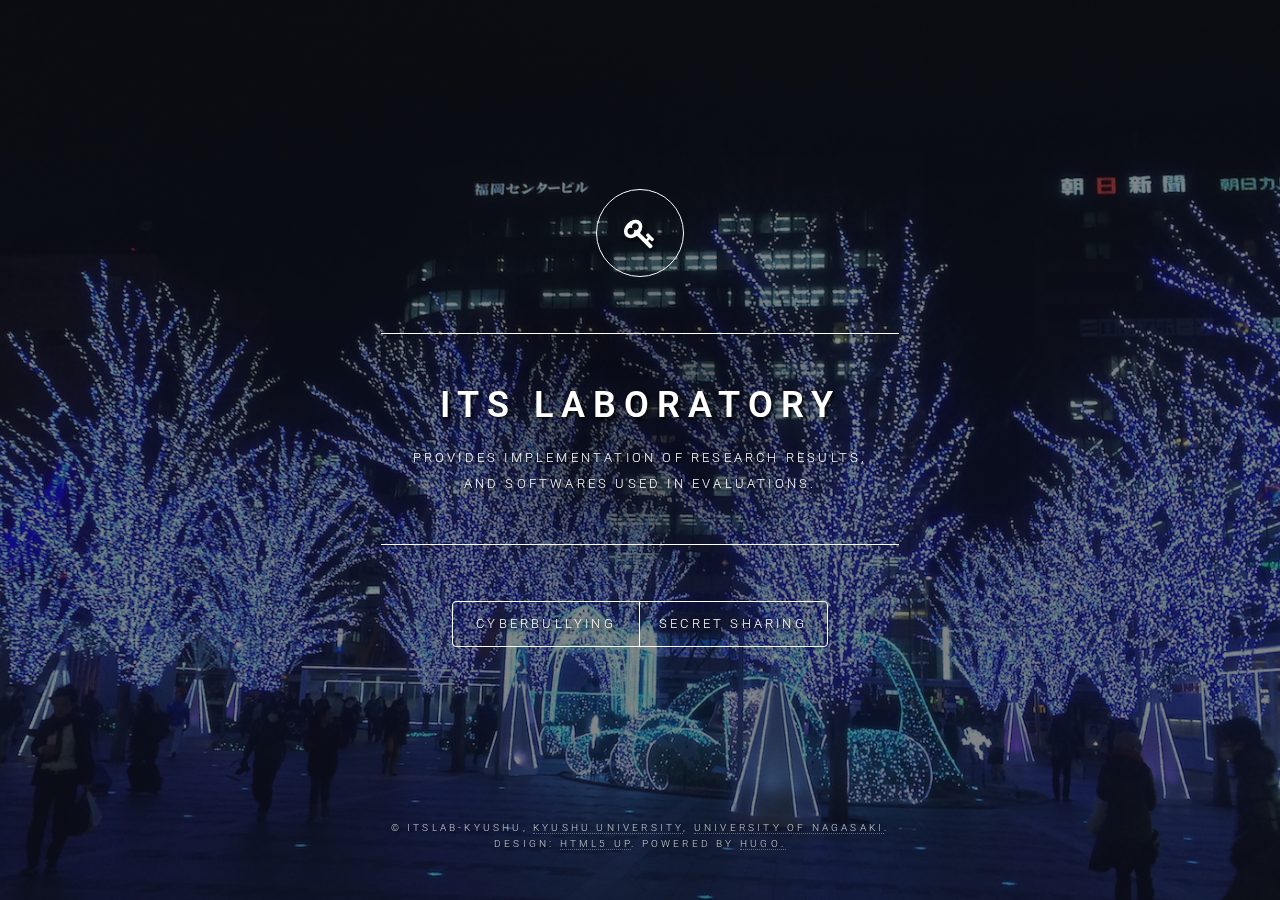
==== commit f5bd91db: "Update documentation" ====
--- a/index.html
+++ b/index.html
@@ -1 +1 @@
-<!DOCTYPE html> <html> <head> <meta name="generator" content="Hugo 0.18.1"> <title>ITS Laboratory</title> <meta charset="utf-8"> <meta name="viewport" content="width=device-width,initial-scale=1,user-scalable=no"> <link href="https://fonts.googleapis.com/css?family=Roboto" rel="stylesheet"> <link rel="stylesheet" href="/css/main.css"> <link rel="stylesheet" href="/css/custom.css"> <noscript><link rel="stylesheet" href="/css/noscript.css"></noscript> </head> <body> <div id="wrapper"> <header id="header"> <div class="logo"> <span class="icon fa-key"></span> </div> <div class="content"> <div class="inner"> <h1>ITS Laboratory</h1> <p> Provides implementation of research results, <br> and softwares used in evaluations. </p> </div> </div> <nav> <ul> <li><a href="#youtube-comment-scraper">Youtube Comment Scraper</a></li> <li><a href="#sss">Shamir's Secret Sharing</a></li> </ul> </nav> </header> <div id="main"> <article id="youtube-comment-scraper"> <h2 class="major">Youtube Comment Scraper</h2> <span class="image main"><img class="blur" src="/img/youtube-comment-scraper.png" alt=""></span> <p> Scraping comments from YouTube. This tool is used to collect comments in order to make a dataset for detecting cyberbullying comments. </p> <p> <ul> <li><a href="https://itslab-kyushu.github.io/youtube-comment-scraper/">Scraping comments from Youtube</a></li> <li><a href="https://itslab-kyushu.github.io/youtube-comment-crawler/">Crawling Youtube comments</a></li> </ul> </p> <h3>Publications</h3> <ul> <li> Ziyi Li, <a href="https://www.jkawamoto.info">Junpei Kawamoto</a>, <a href="http://stap.ait.kyushu-u.ac.jp/~fengyk/index-e.html">Yaokai Feng</a>, and Kouichi Sakurai, “Cyberbullying Detection Using Parent-Child Relationship between Comments,” Proc. of the 18th International Conference on Information Integration and Web-based Applications &amp; Services (iiWAS2016), Singapore, Nov. 23-30, 2016. </li> </ul> </article> <article id="sss"> <h2 class="major">Secret Sharing</h2> <span class="image main"><img src="/img/sss.jpg" alt=""></span> <p> An Implementation of a Secret Sharing scheme. It provides both a Go library implementing a Secret Sharing scheme and a command line tool which distributes and reconstructs your secret files. This software is used as a building block of our proposal, Cross-Group Secret Sharing scheme. </p> <p> <ul> <li><a href="https://itslab-kyushu.github.io/sss/">Secret Sharing based key-value datastore</a></li> <li><a href="https://itslab-kyushu.github.io/simple-kvs">Simple key-value datastore</a></li> </ul> </p> <h3>Publications</h3> <ul> <li> <a href="http://sun.ac.jp/prof/anada/">Hiroaki Anada</a>, <a href="https://www.jkawamoto.info">Junpei Kawamoto</a>, Chenyutao Ke, <a href="http://www.is.c.titech.ac.jp/~morozov/">Kirill Morozov</a>, and Kouichi Sakurai, “Cross-Group Secret Sharing Scheme for Secure Usage of Cloud Storage over Different Providers and Regions,” <a href="http://www.anrdoezrs.net/links/8186671/type/dlg/https://link.springer.com/journal/11227">The Journal of Supercomputing</a>. (to be published) </li> <li> Chenyutao Ke, <a href="http://sun.ac.jp/prof/anada/">Hiroaki Anada</a>, <a href="https://www.jkawamoto.info">Junpei Kawamoto</a>, <a href="http://www.is.c.titech.ac.jp/~morozov/">Kirill Morozov</a>, and Kouichi Sakurai, “<a href="http://hdl.handle.net/2324/1563374">Cross-group Secret Sharing for Secure Cloud Storage Service</a>,” Proc. of the Annual International Conference on Ubiquitous Information Management and Communication (IMCOM 2016), pp.63:1-63:8, Vietnam, Jan.4-6, 2016. </li> </ul> </article> </div> <footer id="footer"> <p class="copyright"> &copy; itslab-kyushu, <a href="http://portal.isee.kyushu-u.ac.jp/e/">Kyushu University</a>, <a href="http://sun.ac.jp/e/">University of Nagasaki</a>. <br> Design: <a href="https://html5up.net">HTML5 UP</a>. Powered by <a href="https://www.gohugo.io/">Hugo.</a> </p> </footer> </div> <div id="bg"></div> <script src="/js/jquery.min.js"></script> <script src="/js/skel.min.js"></script> <script src="/js/util.js"></script> <script src="/js/main.js"></script> </body> </html> +<!DOCTYPE html> <html> <head> <meta name="generator" content="Hugo 0.18.1"> <title>ITS Laboratory</title> <meta charset="utf-8"> <meta name="viewport" content="width=device-width,initial-scale=1,user-scalable=no"> <link href="https://fonts.googleapis.com/css?family=Roboto" rel="stylesheet"> <link rel="stylesheet" href="/css/main.css"> <link rel="stylesheet" href="/css/custom.css"> <noscript><link rel="stylesheet" href="/css/noscript.css"></noscript> </head> <body> <div id="wrapper"> <header id="header"> <div class="logo"> <span class="icon fa-key"></span> </div> <div class="content"> <div class="inner"> <h1>ITS Laboratory</h1> <p> Provides implementation of research results, <br> and softwares used in evaluations. </p> </div> </div> <nav> <ul> <li><a href="#cyberbullying">Cyberbullying</a></li> <li><a href="#sss">Secret Sharing</a></li> </ul> </nav> </header> <div id="main"> <article id="cyberbullying"> <h2 class="major">Cyberbullying</h2> <span class="image main"><img class="blur" src="/img/youtube-comment-scraper.png" alt=""></span> <p> Scraping comments from YouTube. This tool is used to collect comments in order to make a dataset for detecting cyberbullying comments. </p> <p> <ul> <li><a href="https://itslab-kyushu.github.io/youtube-comment-scraper/">Scraping comments from Youtube</a></li> <li><a href="https://itslab-kyushu.github.io/youtube-comment-crawler/">Crawling Youtube comments</a></li> </ul> </p> <h3>Publications</h3> <ul> <li> Ziyi Li, <a href="https://www.jkawamoto.info">Junpei Kawamoto</a>, <a href="http://stap.ait.kyushu-u.ac.jp/~fengyk/index-e.html">Yaokai Feng</a>, and Kouichi Sakurai, “Cyberbullying Detection Using Parent-Child Relationship between Comments,” Proc. of the 18th International Conference on Information Integration and Web-based Applications &amp; Services (iiWAS2016), Singapore, Nov. 23-30, 2016. </li> </ul> </article> <article id="sss"> <h2 class="major">Secret Sharing</h2> <span class="image main"><img src="/img/sss.jpg" alt=""></span> <h3>Summary</h3> <p> The aim of this project is to develop a secret sharing based cloud datastore service. </p> <p> Cloud datastore services have been essential to access your data from anywhere. However, they still have risks of data leakage since each cloud service occasionally becomes a target from malicious attackers and data loss since hardwares of each cloud service occasionally are broken. To solve this problem, we've developed a cloud datastore service which employs a brand-new secret sharing scheme to distribute your data over several cloud servicers and several actual places around the world. </p> <p> Our secret sharing scheme ensures no attackers who crack only some cloud servicers can reveal your data, and your data will not be lost even if some data centers get damages since your data are stored around the world. </p> <h3>Softwares</h3> <ul> <li><a href="https://github.com/itslab-kyushu/cgss">Our closs-group secret sharing based key-value datastore</a></li> <li><a href="https://itslab-kyushu.github.io/sss/">Shamir's secret sharing based key-value datastore</a></li> <li><a href="https://itslab-kyushu.github.io/simple-kvs">Simple key-value datastore (to compare performance)</a></li> </ul> <h3>Publications</h3> <ul> <li> <a href="http://sun.ac.jp/prof/anada/">Hiroaki Anada</a>, <a href="https://www.jkawamoto.info">Junpei Kawamoto</a>, Chenyutao Ke, <a href="http://www.is.c.titech.ac.jp/~morozov/">Kirill Morozov</a>, and <a href="http://itslab.inf.kyushu-u.ac.jp/~sakurai/">Kouichi Sakurai</a>, "Cross-Group Secret Sharing Scheme for Secure Usage of Cloud Storage over Different Providers and Regions," <a href="http://www.anrdoezrs.net/links/8186671/type/dlg/https://link.springer.com/journal/11227">The Journal of Supercomputing</a>. (to be published) </li> <li> Chenyutao Ke, <a href="http://sun.ac.jp/prof/anada/">Hiroaki Anada</a>, <a href="https://www.jkawamoto.info">Junpei Kawamoto</a>, <a href="http://www.is.c.titech.ac.jp/~morozov/">Kirill Morozov</a>, and <a href="http://itslab.inf.kyushu-u.ac.jp/~sakurai/">Kouichi Sakurai</a>, "<a href="http://hdl.handle.net/2324/1563374">Cross-group Secret Sharing for Secure Cloud Storage Service</a>," Proc. of the Annual International Conference on Ubiquitous Information Management and Communication (IMCOM 2016), pp.63:1-63:8, Vietnam, Jan.4-6, 2016. </li> </ul> </article> </div> <footer id="footer"> <p class="copyright"> &copy; itslab-kyushu, <a href="http://portal.isee.kyushu-u.ac.jp/e/">Kyushu University</a>, <a href="http://sun.ac.jp/e/">University of Nagasaki</a>. <br> Design: <a href="https://html5up.net">HTML5 UP</a>. Powered by <a href="https://www.gohugo.io/">Hugo.</a> </p> </footer> </div> <div id="bg"></div> <script src="/js/jquery.min.js"></script> <script src="/js/skel.min.js"></script> <script src="/js/util.js"></script> <script src="/js/main.js"></script> </body> </html> 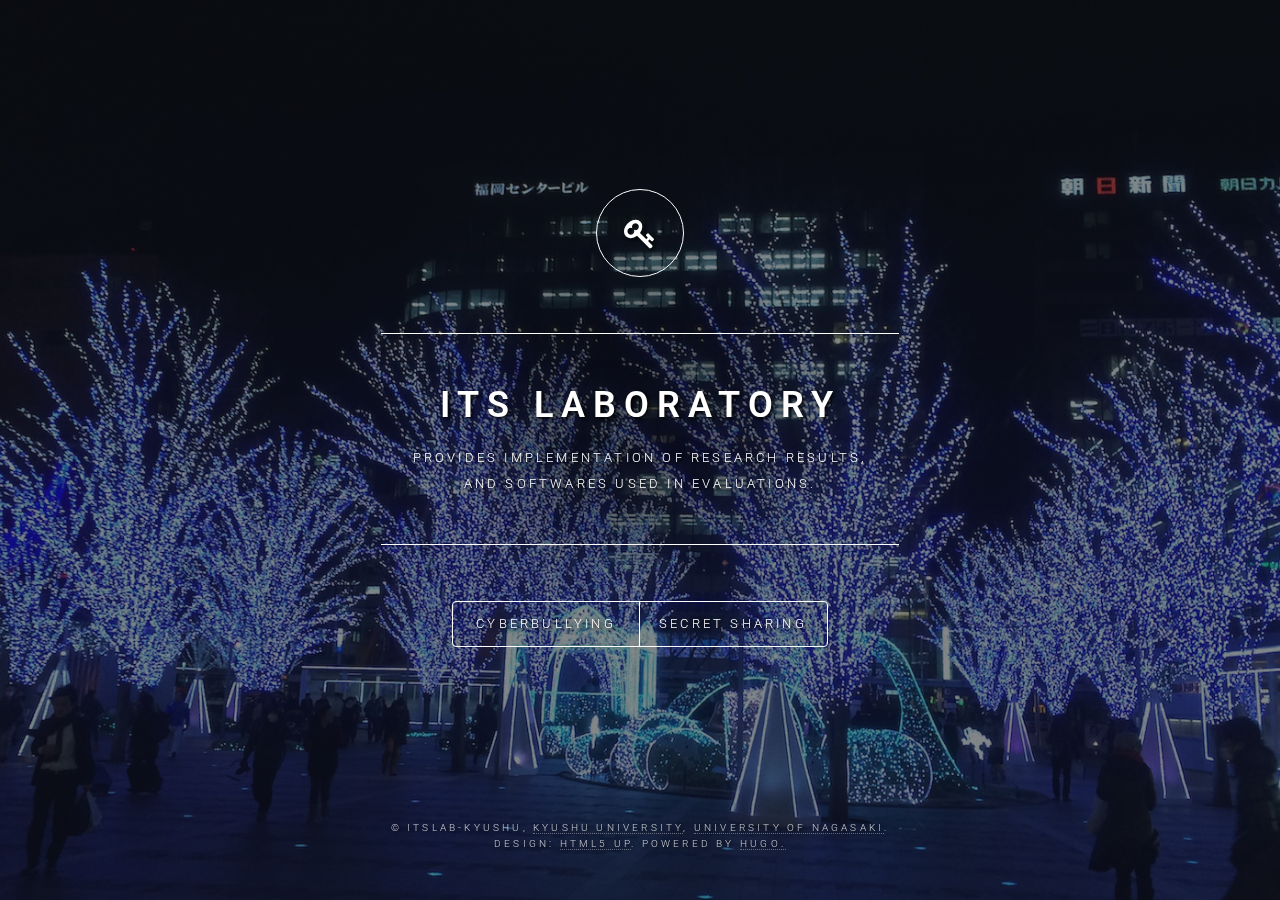
==== commit dd7dfb99: "Update documentation" ====
--- a/index.html
+++ b/index.html
@@ -1 +1 @@
-<!DOCTYPE html> <html> <head> <meta name="generator" content="Hugo 0.18.1"> <title>ITS Laboratory</title> <meta charset="utf-8"> <meta name="viewport" content="width=device-width,initial-scale=1,user-scalable=no"> <link href="https://fonts.googleapis.com/css?family=Roboto" rel="stylesheet"> <link rel="stylesheet" href="/css/main.css"> <link rel="stylesheet" href="/css/custom.css"> <noscript><link rel="stylesheet" href="/css/noscript.css"></noscript> </head> <body> <div id="wrapper"> <header id="header"> <div class="logo"> <span class="icon fa-key"></span> </div> <div class="content"> <div class="inner"> <h1>ITS Laboratory</h1> <p> Provides implementation of research results, <br> and softwares used in evaluations. </p> </div> </div> <nav> <ul> <li><a href="#cyberbullying">Cyberbullying</a></li> <li><a href="#sss">Secret Sharing</a></li> </ul> </nav> </header> <div id="main"> <article id="cyberbullying"> <h2 class="major">Cyberbullying</h2> <span class="image main"><img class="blur" src="/img/youtube-comment-scraper.png" alt=""></span> <p> Scraping comments from YouTube. This tool is used to collect comments in order to make a dataset for detecting cyberbullying comments. </p> <p> <ul> <li><a href="https://itslab-kyushu.github.io/youtube-comment-scraper/">Scraping comments from Youtube</a></li> <li><a href="https://itslab-kyushu.github.io/youtube-comment-crawler/">Crawling Youtube comments</a></li> </ul> </p> <h3>Publications</h3> <ul> <li> Ziyi Li, <a href="https://www.jkawamoto.info">Junpei Kawamoto</a>, <a href="http://stap.ait.kyushu-u.ac.jp/~fengyk/index-e.html">Yaokai Feng</a>, and Kouichi Sakurai, “Cyberbullying Detection Using Parent-Child Relationship between Comments,” Proc. of the 18th International Conference on Information Integration and Web-based Applications &amp; Services (iiWAS2016), Singapore, Nov. 23-30, 2016. </li> </ul> </article> <article id="sss"> <h2 class="major">Secret Sharing</h2> <span class="image main"><img src="/img/sss.jpg" alt=""></span> <h3>Summary</h3> <p> The aim of this project is to develop a secret sharing based cloud datastore service. </p> <p> Cloud datastore services have been essential to access your data from anywhere. However, they still have risks of data leakage since each cloud service occasionally becomes a target from malicious attackers and data loss since hardwares of each cloud service occasionally are broken. To solve this problem, we've developed a cloud datastore service which employs a brand-new secret sharing scheme to distribute your data over several cloud servicers and several actual places around the world. </p> <p> Our secret sharing scheme ensures no attackers who crack only some cloud servicers can reveal your data, and your data will not be lost even if some data centers get damages since your data are stored around the world. </p> <h3>Softwares</h3> <ul> <li><a href="https://github.com/itslab-kyushu/cgss">Our closs-group secret sharing based key-value datastore</a></li> <li><a href="https://itslab-kyushu.github.io/sss/">Shamir's secret sharing based key-value datastore</a></li> <li><a href="https://itslab-kyushu.github.io/simple-kvs">Simple key-value datastore (to compare performance)</a></li> </ul> <h3>Publications</h3> <ul> <li> <a href="http://sun.ac.jp/prof/anada/">Hiroaki Anada</a>, <a href="https://www.jkawamoto.info">Junpei Kawamoto</a>, Chenyutao Ke, <a href="http://www.is.c.titech.ac.jp/~morozov/">Kirill Morozov</a>, and <a href="http://itslab.inf.kyushu-u.ac.jp/~sakurai/">Kouichi Sakurai</a>, "Cross-Group Secret Sharing Scheme for Secure Usage of Cloud Storage over Different Providers and Regions," <a href="http://www.anrdoezrs.net/links/8186671/type/dlg/https://link.springer.com/journal/11227">The Journal of Supercomputing</a>. (to be published) </li> <li> Chenyutao Ke, <a href="http://sun.ac.jp/prof/anada/">Hiroaki Anada</a>, <a href="https://www.jkawamoto.info">Junpei Kawamoto</a>, <a href="http://www.is.c.titech.ac.jp/~morozov/">Kirill Morozov</a>, and <a href="http://itslab.inf.kyushu-u.ac.jp/~sakurai/">Kouichi Sakurai</a>, "<a href="http://hdl.handle.net/2324/1563374">Cross-group Secret Sharing for Secure Cloud Storage Service</a>," Proc. of the Annual International Conference on Ubiquitous Information Management and Communication (IMCOM 2016), pp.63:1-63:8, Vietnam, Jan.4-6, 2016. </li> </ul> </article> </div> <footer id="footer"> <p class="copyright"> &copy; itslab-kyushu, <a href="http://portal.isee.kyushu-u.ac.jp/e/">Kyushu University</a>, <a href="http://sun.ac.jp/e/">University of Nagasaki</a>. <br> Design: <a href="https://html5up.net">HTML5 UP</a>. Powered by <a href="https://www.gohugo.io/">Hugo.</a> </p> </footer> </div> <div id="bg"></div> <script src="/js/jquery.min.js"></script> <script src="/js/skel.min.js"></script> <script src="/js/util.js"></script> <script src="/js/main.js"></script> </body> </html> +<!DOCTYPE html> <html> <head> <meta name="generator" content="Hugo 0.18.1"> <title>ITS Laboratory</title> <meta charset="utf-8"> <meta name="viewport" content="width=device-width,initial-scale=1,user-scalable=no"> <link href="https://fonts.googleapis.com/css?family=Roboto" rel="stylesheet"> <link rel="stylesheet" href="/css/main.css"> <link rel="stylesheet" href="/css/custom.css"> <noscript><link rel="stylesheet" href="/css/noscript.css"></noscript> </head> <body> <div id="wrapper"> <header id="header"> <div class="logo"> <span class="icon fa-key"></span> </div> <div class="content"> <div class="inner"> <h1>ITS Laboratory</h1> <p> Provides implementation of research results, <br> and softwares used in evaluations. </p> </div> </div> <nav> <ul> <li><a href="#cyberbullying">Cyberbullying</a></li> <li><a href="#sss">Secret Sharing</a></li> </ul> </nav> </header> <div id="main"> <article id="cyberbullying"> <h2 class="major">Cyberbullying</h2> <span class="image main"><img class="blur" src="/img/youtube-comment-scraper.png" alt=""></span> <p> Scraping comments from YouTube. This tool is used to collect comments in order to make a dataset for detecting cyberbullying comments. </p> <p> <ul> <li><a href="https://itslab-kyushu.github.io/youtube-comment-scraper/">Scraping comments from Youtube</a></li> <li><a href="https://itslab-kyushu.github.io/youtube-comment-crawler/">Crawling Youtube comments</a></li> </ul> </p> <h3>Publications</h3> <ul> <li> Ziyi Li, <a href="https://www.jkawamoto.info">Junpei Kawamoto</a>, <a href="http://stap.ait.kyushu-u.ac.jp/~fengyk/index-e.html">Yaokai Feng</a>, and Kouichi Sakurai, “Cyberbullying Detection Using Parent-Child Relationship between Comments,” Proc. of the 18th International Conference on Information Integration and Web-based Applications &amp; Services (iiWAS2016), Singapore, Nov. 23-30, 2016. </li> </ul> </article> <article id="sss"> <h2 class="major">Secret Sharing</h2> <span class="image main"><img src="/img/sss.jpg" alt=""></span> <h3>Summary</h3> <p> The aim of this project is to develop a secret sharing based cloud datastore service. </p> <p> Cloud datastore services have been essential to access your data from anywhere. However, they still have risks of data leakage since each cloud service occasionally becomes a target from malicious attackers and data loss since hardwares of each cloud service occasionally are broken. To solve this problem, we've developed a cloud datastore service which employs a brand-new secret sharing scheme to distribute your data over several cloud servicers and several actual places around the world. </p> <p> Our secret sharing scheme ensures no attackers who crack only some cloud servicers can reveal your data, and your data will not be lost even if some data centers get damages since your data are stored around the world. </p> <h3>Softwares</h3> <ul> <li><a href="https://itslab-kyushu.github.io/cgss/">Our closs-group secret sharing based key-value datastore</a></li> <li><a href="https://itslab-kyushu.github.io/sss/">Shamir's secret sharing based key-value datastore</a></li> <li><a href="https://itslab-kyushu.github.io/simple-kvs/">Simple key-value datastore (to compare performance)</a></li> </ul> <h3>Publications</h3> <ul> <li> <a href="http://sun.ac.jp/prof/anada/">Hiroaki Anada</a>, <a href="https://www.jkawamoto.info">Junpei Kawamoto</a>, Chenyutao Ke, <a href="http://www.is.c.titech.ac.jp/~morozov/">Kirill Morozov</a>, and <a href="http://itslab.inf.kyushu-u.ac.jp/~sakurai/">Kouichi Sakurai</a>, "<a href="http://www.anrdoezrs.net/links/8186671/type/dlg/https://link.springer.com/article/10.1007%2Fs11227-017-2009-7">Cross-Group Secret Sharing Scheme for Secure Usage of Cloud Storage over Different Providers and Regions</a>," <a href="http://www.anrdoezrs.net/links/8186671/type/dlg/https://link.springer.com/journal/11227">The Journal of Supercomputing</a>. (to be published) </li> <li> Chenyutao Ke, <a href="http://sun.ac.jp/prof/anada/">Hiroaki Anada</a>, <a href="https://www.jkawamoto.info">Junpei Kawamoto</a>, <a href="http://www.is.c.titech.ac.jp/~morozov/">Kirill Morozov</a>, and <a href="http://itslab.inf.kyushu-u.ac.jp/~sakurai/">Kouichi Sakurai</a>, "<a href="http://hdl.handle.net/2324/1563374">Cross-group Secret Sharing for Secure Cloud Storage Service</a>," Proc. of the Annual International Conference on Ubiquitous Information Management and Communication (IMCOM 2016), pp.63:1-63:8, Vietnam, Jan.4-6, 2016. </li> </ul> </article> </div> <footer id="footer"> <p class="copyright"> &copy; itslab-kyushu, <a href="http://portal.isee.kyushu-u.ac.jp/e/">Kyushu University</a>, <a href="http://sun.ac.jp/e/">University of Nagasaki</a>. <br> Design: <a href="https://html5up.net">HTML5 UP</a>. Powered by <a href="https://www.gohugo.io/">Hugo.</a> </p> </footer> </div> <div id="bg"></div> <script src="/js/jquery.min.js"></script> <script src="/js/skel.min.js"></script> <script src="/js/util.js"></script> <script src="/js/main.js"></script> </body> </html> 